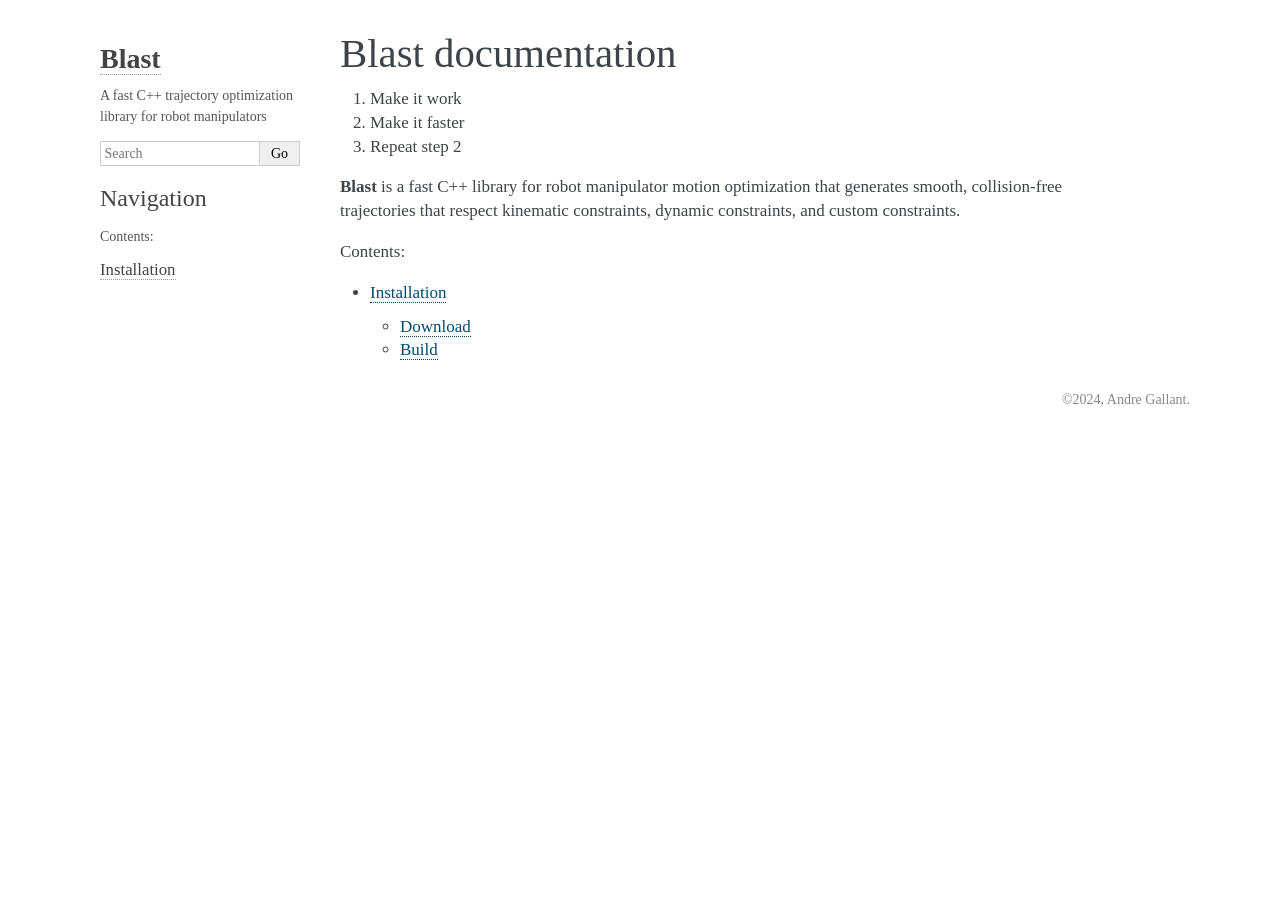
==== docs/_build/html/index.html @ 1caf30b6 "Add documentation using Sphinx" ====
<!DOCTYPE html>

<html lang="en" data-content_root="./">
  <head>
    <meta charset="utf-8" />
    <meta name="viewport" content="width=device-width, initial-scale=1.0" /><meta name="viewport" content="width=device-width, initial-scale=1" />

    <title>Blast documentation &#8212; Blast 1.0 documentation</title>
    <link rel="stylesheet" type="text/css" href="_static/pygments.css?v=d1102ebc" />
    <link rel="stylesheet" type="text/css" href="_static/basic.css?v=c058f7c8" />
    <link rel="stylesheet" type="text/css" href="_static/alabaster.css?v=ff28a369" />
    <script src="_static/documentation_options.js?v=f2a433a1"></script>
    <script src="_static/doctools.js?v=9a2dae69"></script>
    <script src="_static/sphinx_highlight.js?v=dc90522c"></script>
    <link rel="index" title="Index" href="genindex.html" />
    <link rel="search" title="Search" href="search.html" />
    <link rel="next" title="Installation" href="usage/installation.html" />
   
  <link rel="stylesheet" href="_static/custom.css" type="text/css" />
  

  
  

  </head><body>
  <div class="document">
    
      <div class="sphinxsidebar" role="navigation" aria-label="Main">
        <div class="sphinxsidebarwrapper">
<h1 class="logo"><a href="#">Blast</a></h1>



<p class="blurb">A fast C++ trajectory optimization library for robot manipulators</p>







<search id="searchbox" style="display: none" role="search">
    <div class="searchformwrapper">
    <form class="search" action="search.html" method="get">
      <input type="text" name="q" aria-labelledby="searchlabel" autocomplete="off" autocorrect="off" autocapitalize="off" spellcheck="false" placeholder="Search"/>
      <input type="submit" value="Go" />
    </form>
    </div>
</search>
<script>document.getElementById('searchbox').style.display = "block"</script><h3>Navigation</h3>
<p class="caption" role="heading"><span class="caption-text">Contents:</span></p>
<ul>
<li class="toctree-l1"><a class="reference internal" href="usage/installation.html">Installation</a></li>
</ul>

<div class="relations">
<h3>Related Topics</h3>
<ul>
  <li><a href="#">Documentation overview</a><ul>
      <li>Next: <a href="usage/installation.html" title="next chapter">Installation</a></li>
  </ul></li>
</ul>
</div>








        </div>
      </div>
      <div class="documentwrapper">
        <div class="bodywrapper">
          

          <div class="body" role="main">
            
  <section id="blast-documentation">
<h1>Blast documentation<a class="headerlink" href="#blast-documentation" title="Link to this heading">¶</a></h1>
<ol class="arabic simple">
<li><p>Make it work</p></li>
<li><p>Make it faster</p></li>
<li><p>Repeat step 2</p></li>
</ol>
<p><strong>Blast</strong> is a fast C++ library for robot manipulator motion optimization that generates smooth, collision-free trajectories that respect kinematic constraints, dynamic constraints, and custom constraints.</p>
<div class="toctree-wrapper compound">
<p class="caption" role="heading"><span class="caption-text">Contents:</span></p>
<ul>
<li class="toctree-l1"><a class="reference internal" href="usage/installation.html">Installation</a><ul>
<li class="toctree-l2"><a class="reference internal" href="usage/installation.html#download">Download</a></li>
<li class="toctree-l2"><a class="reference internal" href="usage/installation.html#build">Build</a></li>
</ul>
</li>
</ul>
</div>
</section>


          </div>
          
        </div>
      </div>
    <div class="clearer"></div>
  </div>
    <div class="footer">
      &#169;2024, Andre Gallant.
      
    </div>

    

    
  </body>
</html>
---- docs/_build/html/_static/pygments.css ----
pre { line-height: 125%; }
td.linenos .normal { color: inherit; background-color: transparent; padding-left: 5px; padding-right: 5px; }
span.linenos { color: inherit; background-color: transparent; padding-left: 5px; padding-right: 5px; }
td.linenos .special { color: #000000; background-color: #ffffc0; padding-left: 5px; padding-right: 5px; }
span.linenos.special { color: #000000; background-color: #ffffc0; padding-left: 5px; padding-right: 5px; }
.highlight .hll { background-color: #ffffcc }
.highlight { background: #f8f8f8; }
.highlight .c { color: #8f5902; font-style: italic } /* Comment */
.highlight .err { color: #a40000; border: 1px solid #ef2929 } /* Error */
.highlight .g { color: #000000 } /* Generic */
.highlight .k { color: #004461; font-weight: bold } /* Keyword */
.highlight .l { color: #000000 } /* Literal */
.highlight .n { color: #000000 } /* Name */
.highlight .o { color: #582800 } /* Operator */
.highlight .x { color: #000000 } /* Other */
.highlight .p { color: #000000; font-weight: bold } /* Punctuation */
.highlight .ch { color: #8f5902; font-style: italic } /* Comment.Hashbang */
.highlight .cm { color: #8f5902; font-style: italic } /* Comment.Multiline */
.highlight .cp { color: #8f5902 } /* Comment.Preproc */
.highlight .cpf { color: #8f5902; font-style: italic } /* Comment.PreprocFile */
.highlight .c1 { color: #8f5902; font-style: italic } /* Comment.Single */
.highlight .cs { color: #8f5902; font-style: italic } /* Comment.Special */
.highlight .gd { color: #a40000 } /* Generic.Deleted */
.highlight .ge { color: #000000; font-style: italic } /* Generic.Emph */
.highlight .ges { color: #000000 } /* Generic.EmphStrong */
.highlight .gr { color: #ef2929 } /* Generic.Error */
.highlight .gh { color: #000080; font-weight: bold } /* Generic.Heading */
.highlight .gi { color: #00A000 } /* Generic.Inserted */
.highlight .go { color: #888888 } /* Generic.Output */
.highlight .gp { color: #745334 } /* Generic.Prompt */
.highlight .gs { color: #000000; font-weight: bold } /* Generic.Strong */
.highlight .gu { color: #800080; font-weight: bold } /* Generic.Subheading */
.highlight .gt { color: #a40000; font-weight: bold } /* Generic.Traceback */
.highlight .kc { color: #004461; font-weight: bold } /* Keyword.Constant */
.highlight .kd { color: #004461; font-weight: bold } /* Keyword.Declaration */
.highlight .kn { color: #004461; font-weight: bold } /* Keyword.Namespace */
.highlight .kp { color: #004461; font-weight: bold } /* Keyword.Pseudo */
.highlight .kr { color: #004461; font-weight: bold } /* Keyword.Reserved */
.highlight .kt { color: #004461; font-weight: bold } /* Keyword.Type */
.highlight .ld { color: #000000 } /* Literal.Date */
.highlight .m { color: #990000 } /* Literal.Number */
.highlight .s { color: #4e9a06 } /* Literal.String */
.highlight .na { color: #c4a000 } /* Name.Attribute */
.highlight .nb { color: #004461 } /* Name.Builtin */
.highlight .nc { color: #000000 } /* Name.Class */
.highlight .no { color: #000000 } /* Name.Constant */
.highlight .nd { color: #888888 } /* Name.Decorator */
.highlight .ni { color: #ce5c00 } /* Name.Entity */
.highlight .ne { color: #cc0000; font-weight: bold } /* Name.Exception */
.highlight .nf { color: #000000 } /* Name.Function */
.highlight .nl { color: #f57900 } /* Name.Label */
.highlight .nn { color: #000000 } /* Name.Namespace */
.highlight .nx { color: #000000 } /* Name.Other */
.highlight .py { color: #000000 } /* Name.Property */
.highlight .nt { color: #004461; font-weight: bold } /* Name.Tag */
.highlight .nv { color: #000000 } /* Name.Variable */
.highlight .ow { color: #004461; font-weight: bold } /* Operator.Word */
.highlight .pm { color: #000000; font-weight: bold } /* Punctuation.Marker */
.highlight .w { color: #f8f8f8 } /* Text.Whitespace */
.highlight .mb { color: #990000 } /* Literal.Number.Bin */
.highlight .mf { color: #990000 } /* Literal.Number.Float */
.highlight .mh { color: #990000 } /* Literal.Number.Hex */
.highlight .mi { color: #990000 } /* Literal.Number.Integer */
.highlight .mo { color: #990000 } /* Literal.Number.Oct */
.highlight .sa { color: #4e9a06 } /* Literal.String.Affix */
.highlight .sb { color: #4e9a06 } /* Literal.String.Backtick */
.highlight .sc { color: #4e9a06 } /* Literal.String.Char */
.highlight .dl { color: #4e9a06 } /* Literal.String.Delimiter */
.highlight .sd { color: #8f5902; font-style: italic } /* Literal.String.Doc */
.highlight .s2 { color: #4e9a06 } /* Literal.String.Double */
.highlight .se { color: #4e9a06 } /* Literal.String.Escape */
.highlight .sh { color: #4e9a06 } /* Literal.String.Heredoc */
.highlight .si { color: #4e9a06 } /* Literal.String.Interpol */
.highlight .sx { color: #4e9a06 } /* Literal.String.Other */
.highlight .sr { color: #4e9a06 } /* Literal.String.Regex */
.highlight .s1 { color: #4e9a06 } /* Literal.String.Single */
.highlight .ss { color: #4e9a06 } /* Literal.String.Symbol */
.highlight .bp { color: #3465a4 } /* Name.Builtin.Pseudo */
.highlight .fm { color: #000000 } /* Name.Function.Magic */
.highlight .vc { color: #000000 } /* Name.Variable.Class */
.highlight .vg { color: #000000 } /* Name.Variable.Global */
.highlight .vi { color: #000000 } /* Name.Variable.Instance */
.highlight .vm { color: #000000 } /* Name.Variable.Magic */
.highlight .il { color: #990000 } /* Literal.Number.Integer.Long */
---- docs/_build/html/_static/basic.css ----
/*
 * basic.css
 * ~~~~~~~~~
 *
 * Sphinx stylesheet -- basic theme.
 *
 * :copyright: Copyright 2007-2024 by the Sphinx team, see AUTHORS.
 * :license: BSD, see LICENSE for details.
 *
 */

/* -- main layout ----------------------------------------------------------- */

div.clearer {
    clear: both;
}

div.section::after {
    display: block;
    content: '';
    clear: left;
}

/* -- relbar ---------------------------------------------------------------- */

div.related {
    width: 100%;
    font-size: 90%;
}

div.related h3 {
    display: none;
}

div.related ul {
    margin: 0;
    padding: 0 0 0 10px;
    list-style: none;
}

div.related li {
    display: inline;
}

div.related li.right {
    float: right;
    margin-right: 5px;
}

/* -- sidebar --------------------------------------------------------------- */

div.sphinxsidebarwrapper {
    padding: 10px 5px 0 10px;
}

div.sphinxsidebar {
    float: left;
    width: 230px;
    margin-left: -100%;
    font-size: 90%;
    word-wrap: break-word;
    overflow-wrap : break-word;
}

div.sphinxsidebar ul {
    list-style: none;
}

div.sphinxsidebar ul ul,
div.sphinxsidebar ul.want-points {
    margin-left: 20px;
    list-style: square;
}

div.sphinxsidebar ul ul {
    margin-top: 0;
    margin-bottom: 0;
}

div.sphinxsidebar form {
    margin-top: 10px;
}

div.sphinxsidebar input {
    border: 1px solid #98dbcc;
    font-family: sans-serif;
    font-size: 1em;
}

div.sphinxsidebar #searchbox form.search {
    overflow: hidden;
}

div.sphinxsidebar #searchbox input[type="text"] {
    float: left;
    width: 80%;
    padding: 0.25em;
    box-sizing: border-box;
}

div.sphinxsidebar #searchbox input[type="submit"] {
    float: left;
    width: 20%;
    border-left: none;
    padding: 0.25em;
    box-sizing: border-box;
}


img {
    border: 0;
    max-width: 100%;
}

/* -- search page ----------------------------------------------------------- */

ul.search {
    margin: 10px 0 0 20px;
    padding: 0;
}

ul.search li {
    padding: 5px 0 5px 20px;
    background-image: url(file.png);
    background-repeat: no-repeat;
    background-position: 0 7px;
}

ul.search li a {
    font-weight: bold;
}

ul.search li p.context {
    color: #888;
    margin: 2px 0 0 30px;
    text-align: left;
}

ul.keywordmatches li.goodmatch a {
    font-weight: bold;
}

/* -- index page ------------------------------------------------------------ */

table.contentstable {
    width: 90%;
    margin-left: auto;
    margin-right: auto;
}

table.contentstable p.biglink {
    line-height: 150%;
}

a.biglink {
    font-size: 1.3em;
}

span.linkdescr {
    font-style: italic;
    padding-top: 5px;
    font-size: 90%;
}

/* -- general index --------------------------------------------------------- */

table.indextable {
    width: 100%;
}

table.indextable td {
    text-align: left;
    vertical-align: top;
}

table.indextable ul {
    margin-top: 0;
    margin-bottom: 0;
    list-style-type: none;
}

table.indextable > tbody > tr > td > ul {
    padding-left: 0em;
}

table.indextable tr.pcap {
    height: 10px;
}

table.indextable tr.cap {
    margin-top: 10px;
    background-color: #f2f2f2;
}

img.toggler {
    margin-right: 3px;
    margin-top: 3px;
    cursor: pointer;
}

div.modindex-jumpbox {
    border-top: 1px solid #ddd;
    border-bottom: 1px solid #ddd;
    margin: 1em 0 1em 0;
    padding: 0.4em;
}

div.genindex-jumpbox {
    border-top: 1px solid #ddd;
    border-bottom: 1px solid #ddd;
    margin: 1em 0 1em 0;
    padding: 0.4em;
}

/* -- domain module index --------------------------------------------------- */

table.modindextable td {
    padding: 2px;
    border-collapse: collapse;
}

/* -- general body styles --------------------------------------------------- */

div.body {
    min-width: inherit;
    max-width: 800px;
}

div.body p, div.body dd, div.body li, div.body blockquote {
    -moz-hyphens: auto;
    -ms-hyphens: auto;
    -webkit-hyphens: auto;
    hyphens: auto;
}

a.headerlink {
    visibility: hidden;
}

a:visited {
    color: #551A8B;
}

h1:hover > a.headerlink,
h2:hover > a.headerlink,
h3:hover > a.headerlink,
h4:hover > a.headerlink,
h5:hover > a.headerlink,
h6:hover > a.headerlink,
dt:hover > a.headerlink,
caption:hover > a.headerlink,
p.caption:hover > a.headerlink,
div.code-block-caption:hover > a.headerlink {
    visibility: visible;
}

div.body p.caption {
    text-align: inherit;
}

div.body td {
    text-align: left;
}

.first {
    margin-top: 0 !important;
}

p.rubric {
    margin-top: 30px;
    font-weight: bold;
}

img.align-left, figure.align-left, .figure.align-left, object.align-left {
    clear: left;
    float: left;
    margin-right: 1em;
}

img.align-right, figure.align-right, .figure.align-right, object.align-right {
    clear: right;
    float: right;
    margin-left: 1em;
}

img.align-center, figure.align-center, .figure.align-center, object.align-center {
  display: block;
  margin-left: auto;
  margin-right: auto;
}

img.align-default, figure.align-default, .figure.align-default {
  display: block;
  margin-left: auto;
  margin-right: auto;
}

.align-left {
    text-align: left;
}

.align-center {
    text-align: center;
}

.align-default {
    text-align: center;
}

.align-right {
    text-align: right;
}

/* -- sidebars -------------------------------------------------------------- */

div.sidebar,
aside.sidebar {
    margin: 0 0 0.5em 1em;
    border: 1px solid #ddb;
    padding: 7px;
    background-color: #ffe;
    width: 40%;
    float: right;
    clear: right;
    overflow-x: auto;
}

p.sidebar-title {
    font-weight: bold;
}

nav.contents,
aside.topic,
div.admonition, div.topic, blockquote {
    clear: left;
}

/* -- topics ---------------------------------------------------------------- */

nav.contents,
aside.topic,
div.topic {
    border: 1px solid #ccc;
    padding: 7px;
    margin: 10px 0 10px 0;
}

p.topic-title {
    font-size: 1.1em;
    font-weight: bold;
    margin-top: 10px;
}

/* -- admonitions ----------------------------------------------------------- */

div.admonition {
    margin-top: 10px;
    margin-bottom: 10px;
    padding: 7px;
}

div.admonition dt {
    font-weight: bold;
}

p.admonition-title {
    margin: 0px 10px 5px 0px;
    font-weight: bold;
}

div.body p.centered {
    text-align: center;
    margin-top: 25px;
}

/* -- content of sidebars/topics/admonitions -------------------------------- */

div.sidebar > :last-child,
aside.sidebar > :last-child,
nav.contents > :last-child,
aside.topic > :last-child,
div.topic > :last-child,
div.admonition > :last-child {
    margin-bottom: 0;
}

div.sidebar::after,
aside.sidebar::after,
nav.contents::after,
aside.topic::after,
div.topic::after,
div.admonition::after,
blockquote::after {
    display: block;
    content: '';
    clear: both;
}

/* -- tables ---------------------------------------------------------------- */

table.docutils {
    margin-top: 10px;
    margin-bottom: 10px;
    border: 0;
    border-collapse: collapse;
}

table.align-center {
    margin-left: auto;
    margin-right: auto;
}

table.align-default {
    margin-left: auto;
    margin-right: auto;
}

table caption span.caption-number {
    font-style: italic;
}

table caption span.caption-text {
}

table.docutils td, table.docutils th {
    padding: 1px 8px 1px 5px;
    border-top: 0;
    border-left: 0;
    border-right: 0;
    border-bottom: 1px solid #aaa;
}

th {
    text-align: left;
    padding-right: 5px;
}

table.citation {
    border-left: solid 1px gray;
    margin-left: 1px;
}

table.citation td {
    border-bottom: none;
}

th > :first-child,
td > :first-child {
    margin-top: 0px;
}

th > :last-child,
td > :last-child {
    margin-bottom: 0px;
}

/* -- figures --------------------------------------------------------------- */

div.figure, figure {
    margin: 0.5em;
    padding: 0.5em;
}

div.figure p.caption, figcaption {
    padding: 0.3em;
}

div.figure p.caption span.caption-number,
figcaption span.caption-number {
    font-style: italic;
}

div.figure p.caption span.caption-text,
figcaption span.caption-text {
}

/* -- field list styles ----------------------------------------------------- */

table.field-list td, table.field-list th {
    border: 0 !important;
}

.field-list ul {
    margin: 0;
    padding-left: 1em;
}

.field-list p {
    margin: 0;
}

.field-name {
    -moz-hyphens: manual;
    -ms-hyphens: manual;
    -webkit-hyphens: manual;
    hyphens: manual;
}

/* -- hlist styles ---------------------------------------------------------- */

table.hlist {
    margin: 1em 0;
}

table.hlist td {
    vertical-align: top;
}

/* -- object description styles --------------------------------------------- */

.sig {
	font-family: 'Consolas', 'Menlo', 'DejaVu Sans Mono', 'Bitstream Vera Sans Mono', monospace;
}

.sig-name, code.descname {
    background-color: transparent;
    font-weight: bold;
}

.sig-name {
	font-size: 1.1em;
}

code.descname {
    font-size: 1.2em;
}

.sig-prename, code.descclassname {
    background-color: transparent;
}

.optional {
    font-size: 1.3em;
}

.sig-paren {
    font-size: larger;
}

.sig-param.n {
	font-style: italic;
}

/* C++ specific styling */

.sig-inline.c-texpr,
.sig-inline.cpp-texpr {
	font-family: unset;
}

.sig.c   .k, .sig.c   .kt,
.sig.cpp .k, .sig.cpp .kt {
	color: #0033B3;
}

.sig.c   .m,
.sig.cpp .m {
	color: #1750EB;
}

.sig.c   .s, .sig.c   .sc,
.sig.cpp .s, .sig.cpp .sc {
	color: #067D17;
}


/* -- other body styles ----------------------------------------------------- */

ol.arabic {
    list-style: decimal;
}

ol.loweralpha {
    list-style: lower-alpha;
}

ol.upperalpha {
    list-style: upper-alpha;
}

ol.lowerroman {
    list-style: lower-roman;
}

ol.upperroman {
    list-style: upper-roman;
}

:not(li) > ol > li:first-child > :first-child,
:not(li) > ul > li:first-child > :first-child {
    margin-top: 0px;
}

:not(li) > ol > li:last-child > :last-child,
:not(li) > ul > li:last-child > :last-child {
    margin-bottom: 0px;
}

ol.simple ol p,
ol.simple ul p,
ul.simple ol p,
ul.simple ul p {
    margin-top: 0;
}

ol.simple > li:not(:first-child) > p,
ul.simple > li:not(:first-child) > p {
    margin-top: 0;
}

ol.simple p,
ul.simple p {
    margin-bottom: 0;
}

aside.footnote > span,
div.citation > span {
    float: left;
}
aside.footnote > span:last-of-type,
div.citation > span:last-of-type {
  padding-right: 0.5em;
}
aside.footnote > p {
  margin-left: 2em;
}
div.citation > p {
  margin-left: 4em;
}
aside.footnote > p:last-of-type,
div.citation > p:last-of-type {
    margin-bottom: 0em;
}
aside.footnote > p:last-of-type:after,
div.citation > p:last-of-type:after {
    content: "";
    clear: both;
}

dl.field-list {
    display: grid;
    grid-template-columns: fit-content(30%) auto;
}

dl.field-list > dt {
    font-weight: bold;
    word-break: break-word;
    padding-left: 0.5em;
    padding-right: 5px;
}

dl.field-list > dd {
    padding-left: 0.5em;
    margin-top: 0em;
    margin-left: 0em;
    margin-bottom: 0em;
}

dl {
    margin-bottom: 15px;
}

dd > :first-child {
    margin-top: 0px;
}

dd ul, dd table {
    margin-bottom: 10px;
}

dd {
    margin-top: 3px;
    margin-bottom: 10px;
    margin-left: 30px;
}

.sig dd {
    margin-top: 0px;
    margin-bottom: 0px;
}

.sig dl {
    margin-top: 0px;
    margin-bottom: 0px;
}

dl > dd:last-child,
dl > dd:last-child > :last-child {
    margin-bottom: 0;
}

dt:target, span.highlighted {
    background-color: #fbe54e;
}

rect.highlighted {
    fill: #fbe54e;
}

dl.glossary dt {
    font-weight: bold;
    font-size: 1.1em;
}

.versionmodified {
    font-style: italic;
}

.system-message {
    background-color: #fda;
    padding: 5px;
    border: 3px solid red;
}

.footnote:target  {
    background-color: #ffa;
}

.line-block {
    display: block;
    margin-top: 1em;
    margin-bottom: 1em;
}

.line-block .line-block {
    margin-top: 0;
    margin-bottom: 0;
    margin-left: 1.5em;
}

.guilabel, .menuselection {
    font-family: sans-serif;
}

.accelerator {
    text-decoration: underline;
}

.classifier {
    font-style: oblique;
}

.classifier:before {
    font-style: normal;
    margin: 0 0.5em;
    content: ":";
    display: inline-block;
}

abbr, acronym {
    border-bottom: dotted 1px;
    cursor: help;
}

.translated {
    background-color: rgba(207, 255, 207, 0.2)
}

.untranslated {
    background-color: rgba(255, 207, 207, 0.2)
}

/* -- code displays --------------------------------------------------------- */

pre {
    overflow: auto;
    overflow-y: hidden;  /* fixes display issues on Chrome browsers */
}

pre, div[class*="highlight-"] {
    clear: both;
}

span.pre {
    -moz-hyphens: none;
    -ms-hyphens: none;
    -webkit-hyphens: none;
    hyphens: none;
    white-space: nowrap;
}

div[class*="highlight-"] {
    margin: 1em 0;
}

td.linenos pre {
    border: 0;
    background-color: transparent;
    color: #aaa;
}

table.highlighttable {
    display: block;
}

table.highlighttable tbody {
    display: block;
}

table.highlighttable tr {
    display: flex;
}

table.highlighttable td {
    margin: 0;
    padding: 0;
}

table.highlighttable td.linenos {
    padding-right: 0.5em;
}

table.highlighttable td.code {
    flex: 1;
    overflow: hidden;
}

.highlight .hll {
    display: block;
}

div.highlight pre,
table.highlighttable pre {
    margin: 0;
}

div.code-block-caption + div {
    margin-top: 0;
}

div.code-block-caption {
    margin-top: 1em;
    padding: 2px 5px;
    font-size: small;
}

div.code-block-caption code {
    background-color: transparent;
}

table.highlighttable td.linenos,
span.linenos,
div.highlight span.gp {  /* gp: Generic.Prompt */
  user-select: none;
  -webkit-user-select: text; /* Safari fallback only */
  -webkit-user-select: none; /* Chrome/Safari */
  -moz-user-select: none; /* Firefox */
  -ms-user-select: none; /* IE10+ */
}

div.code-block-caption span.caption-number {
    padding: 0.1em 0.3em;
    font-style: italic;
}

div.code-block-caption span.caption-text {
}

div.literal-block-wrapper {
    margin: 1em 0;
}

code.xref, a code {
    background-color: transparent;
    font-weight: bold;
}

h1 code, h2 code, h3 code, h4 code, h5 code, h6 code {
    background-color: transparent;
}

.viewcode-link {
    float: right;
}

.viewcode-back {
    float: right;
    font-family: sans-serif;
}

div.viewcode-block:target {
    margin: -1px -10px;
    padding: 0 10px;
}

/* -- math display ---------------------------------------------------------- */

img.math {
    vertical-align: middle;
}

div.body div.math p {
    text-align: center;
}

span.eqno {
    float: right;
}

span.eqno a.headerlink {
    position: absolute;
    z-index: 1;
}

div.math:hover a.headerlink {
    visibility: visible;
}

/* -- printout stylesheet --------------------------------------------------- */

@media print {
    div.document,
    div.documentwrapper,
    div.bodywrapper {
        margin: 0 !important;
        width: 100%;
    }

    div.sphinxsidebar,
    div.related,
    div.footer,
    #top-link {
        display: none;
    }
}
---- docs/_build/html/_static/alabaster.css ----
/* -- page layout ----------------------------------------------------------- */

body {
    font-family: Georgia, serif;
    font-size: 17px;
    background-color: #fff;
    color: #000;
    margin: 0;
    padding: 0;
}


div.document {
    width: 1100px;
    margin: 30px auto 0 auto;
}

div.documentwrapper {
    float: left;
    width: 100%;
}

div.bodywrapper {
    margin: 0 0 0 220px;
}

div.sphinxsidebar {
    width: 220px;
    font-size: 14px;
    line-height: 1.5;
}

hr {
    border: 1px solid #B1B4B6;
}

div.body {
    background-color: #fff;
    color: #3E4349;
    padding: 0 30px 0 30px;
}

div.body > .section {
    text-align: left;
}

div.footer {
    width: 1100px;
    margin: 20px auto 30px auto;
    font-size: 14px;
    color: #888;
    text-align: right;
}

div.footer a {
    color: #888;
}

p.caption {
    font-family: inherit;
    font-size: inherit;
}


div.relations {
    display: none;
}


div.sphinxsidebar {
    max-height: 100%;
    overflow-y: auto;
}

div.sphinxsidebar a {
    color: #444;
    text-decoration: none;
    border-bottom: 1px dotted #999;
}

div.sphinxsidebar a:hover {
    border-bottom: 1px solid #999;
}

div.sphinxsidebarwrapper {
    padding: 18px 10px;
}

div.sphinxsidebarwrapper p.logo {
    padding: 0;
    margin: -10px 0 0 0px;
    text-align: center;
}

div.sphinxsidebarwrapper h1.logo {
    margin-top: -10px;
    text-align: center;
    margin-bottom: 5px;
    text-align: left;
}

div.sphinxsidebarwrapper h1.logo-name {
    margin-top: 0px;
}

div.sphinxsidebarwrapper p.blurb {
    margin-top: 0;
    font-style: normal;
}

div.sphinxsidebar h3,
div.sphinxsidebar h4 {
    font-family: Georgia, serif;
    color: #444;
    font-size: 24px;
    font-weight: normal;
    margin: 0 0 5px 0;
    padding: 0;
}

div.sphinxsidebar h4 {
    font-size: 20px;
}

div.sphinxsidebar h3 a {
    color: #444;
}

div.sphinxsidebar p.logo a,
div.sphinxsidebar h3 a,
div.sphinxsidebar p.logo a:hover,
div.sphinxsidebar h3 a:hover {
    border: none;
}

div.sphinxsidebar p {
    color: #555;
    margin: 10px 0;
}

div.sphinxsidebar ul {
    margin: 10px 0;
    padding: 0;
    color: #000;
}

div.sphinxsidebar ul li.toctree-l1 > a {
    font-size: 120%;
}

div.sphinxsidebar ul li.toctree-l2 > a {
    font-size: 110%;
}

div.sphinxsidebar input {
    border: 1px solid #CCC;
    font-family: Georgia, serif;
    font-size: 1em;
}

div.sphinxsidebar #searchbox {
    margin: 1em 0;
}

div.sphinxsidebar .search > div {
    display: table-cell;
}

div.sphinxsidebar hr {
    border: none;
    height: 1px;
    color: #AAA;
    background: #AAA;

    text-align: left;
    margin-left: 0;
    width: 50%;
}

div.sphinxsidebar .badge {
    border-bottom: none;
}

div.sphinxsidebar .badge:hover {
    border-bottom: none;
}

/* To address an issue with donation coming after search */
div.sphinxsidebar h3.donation {
    margin-top: 10px;
}

/* -- body styles ----------------------------------------------------------- */

a {
    color: #004B6B;
    text-decoration: underline;
}

a:hover {
    color: #6D4100;
    text-decoration: underline;
}

div.body h1,
div.body h2,
div.body h3,
div.body h4,
div.body h5,
div.body h6 {
    font-family: Georgia, serif;
    font-weight: normal;
    margin: 30px 0px 10px 0px;
    padding: 0;
}

div.body h1 { margin-top: 0; padding-top: 0; font-size: 240%; }
div.body h2 { font-size: 180%; }
div.body h3 { font-size: 150%; }
div.body h4 { font-size: 130%; }
div.body h5 { font-size: 100%; }
div.body h6 { font-size: 100%; }

a.headerlink {
    color: #DDD;
    padding: 0 4px;
    text-decoration: none;
}

a.headerlink:hover {
    color: #444;
    background: #EAEAEA;
}

div.body p, div.body dd, div.body li {
    line-height: 1.4em;
}

div.admonition {
    margin: 20px 0px;
    padding: 10px 30px;
    background-color: #EEE;
    border: 1px solid #CCC;
}

div.admonition tt.xref, div.admonition code.xref, div.admonition a tt {
    background-color: #FBFBFB;
    border-bottom: 1px solid #fafafa;
}

div.admonition p.admonition-title {
    font-family: Georgia, serif;
    font-weight: normal;
    font-size: 24px;
    margin: 0 0 10px 0;
    padding: 0;
    line-height: 1;
}

div.admonition p.last {
    margin-bottom: 0;
}

dt:target, .highlight {
    background: #FAF3E8;
}

div.warning {
    background-color: #FCC;
    border: 1px solid #FAA;
}

div.danger {
    background-color: #FCC;
    border: 1px solid #FAA;
    -moz-box-shadow: 2px 2px 4px #D52C2C;
    -webkit-box-shadow: 2px 2px 4px #D52C2C;
    box-shadow: 2px 2px 4px #D52C2C;
}

div.error {
    background-color: #FCC;
    border: 1px solid #FAA;
    -moz-box-shadow: 2px 2px 4px #D52C2C;
    -webkit-box-shadow: 2px 2px 4px #D52C2C;
    box-shadow: 2px 2px 4px #D52C2C;
}

div.caution {
    background-color: #FCC;
    border: 1px solid #FAA;
}

div.attention {
    background-color: #FCC;
    border: 1px solid #FAA;
}

div.important {
    background-color: #EEE;
    border: 1px solid #CCC;
}

div.note {
    background-color: #EEE;
    border: 1px solid #CCC;
}

div.tip {
    background-color: #EEE;
    border: 1px solid #CCC;
}

div.hint {
    background-color: #EEE;
    border: 1px solid #CCC;
}

div.seealso {
    background-color: #EEE;
    border: 1px solid #CCC;
}

div.topic {
    background-color: #EEE;
}

p.admonition-title {
    display: inline;
}

p.admonition-title:after {
    content: ":";
}

pre, tt, code {
    font-family: 'Consolas', 'Menlo', 'DejaVu Sans Mono', 'Bitstream Vera Sans Mono', monospace;
    font-size: 0.9em;
}

.hll {
    background-color: #FFC;
    margin: 0 -12px;
    padding: 0 12px;
    display: block;
}

img.screenshot {
}

tt.descname, tt.descclassname, code.descname, code.descclassname {
    font-size: 0.95em;
}

tt.descname, code.descname {
    padding-right: 0.08em;
}

img.screenshot {
    -moz-box-shadow: 2px 2px 4px #EEE;
    -webkit-box-shadow: 2px 2px 4px #EEE;
    box-shadow: 2px 2px 4px #EEE;
}

table.docutils {
    border: 1px solid #888;
    -moz-box-shadow: 2px 2px 4px #EEE;
    -webkit-box-shadow: 2px 2px 4px #EEE;
    box-shadow: 2px 2px 4px #EEE;
}

table.docutils td, table.docutils th {
    border: 1px solid #888;
    padding: 0.25em 0.7em;
}

table.field-list, table.footnote {
    border: none;
    -moz-box-shadow: none;
    -webkit-box-shadow: none;
    box-shadow: none;
}

table.footnote {
    margin: 15px 0;
    width: 100%;
    border: 1px solid #EEE;
    background: #FDFDFD;
    font-size: 0.9em;
}

table.footnote + table.footnote {
    margin-top: -15px;
    border-top: none;
}

table.field-list th {
    padding: 0 0.8em 0 0;
}

table.field-list td {
    padding: 0;
}

table.field-list p {
    margin-bottom: 0.8em;
}

/* Cloned from
 * https://github.com/sphinx-doc/sphinx/commit/ef60dbfce09286b20b7385333d63a60321784e68
 */
.field-name {
    -moz-hyphens: manual;
    -ms-hyphens: manual;
    -webkit-hyphens: manual;
    hyphens: manual;
}

table.footnote td.label {
    width: .1px;
    padding: 0.3em 0 0.3em 0.5em;
}

table.footnote td {
    padding: 0.3em 0.5em;
}

dl {
    margin-left: 0;
    margin-right: 0;
    margin-top: 0;
    padding: 0;
}

dl dd {
    margin-left: 30px;
}

blockquote {
    margin: 0 0 0 30px;
    padding: 0;
}

ul, ol {
    /* Matches the 30px from the narrow-screen "li > ul" selector below */
    margin: 10px 0 10px 30px;
    padding: 0;
}

pre {
    background: unset;
    padding: 7px 30px;
    margin: 15px 0px;
    line-height: 1.3em;
}

div.viewcode-block:target {
    background: #ffd;
}

dl pre, blockquote pre, li pre {
    margin-left: 0;
    padding-left: 30px;
}

tt, code {
    background-color: #ecf0f3;
    color: #222;
    /* padding: 1px 2px; */
}

tt.xref, code.xref, a tt {
    background-color: #FBFBFB;
    border-bottom: 1px solid #fff;
}

a.reference {
    text-decoration: none;
    border-bottom: 1px dotted #004B6B;
}

a.reference:hover {
    border-bottom: 1px solid #6D4100;
}

/* Don't put an underline on images */
a.image-reference, a.image-reference:hover {
    border-bottom: none;
}

a.footnote-reference {
    text-decoration: none;
    font-size: 0.7em;
    vertical-align: top;
    border-bottom: 1px dotted #004B6B;
}

a.footnote-reference:hover {
    border-bottom: 1px solid #6D4100;
}

a:hover tt, a:hover code {
    background: #EEE;
}
div.sphinxsidebar {
    position: fixed;
    margin-left: 0;
}

@media screen and (max-width: 1100px) {

    body {
        margin: 0;
        padding: 20px 30px;
    }

    div.documentwrapper {
        float: none;
        background: #fff;
        margin-left: 0;
        margin-top: 0;
        margin-right: 0;
        margin-bottom: 0;
    }

    div.sphinxsidebar {
        display: block;
        float: none;
        width: unset;
        margin: -20px -30px 20px -30px;
        position: static;
        padding: 10px 20px;
        background: #333;
        color: #FFF;
    }

    div.sphinxsidebar h3, div.sphinxsidebar h4, div.sphinxsidebar p,
    div.sphinxsidebar h3 a {
        color: #fff;
    }

    div.sphinxsidebar a {
        color: #AAA;
    }

    div.sphinxsidebar p.logo {
        display: none;
    }

    div.document {
        width: 100%;
        margin: 0;
    }

    div.footer {
        display: none;
    }

    div.bodywrapper {
        margin: 0;
    }

    div.body {
        min-height: 0;
        min-width: auto; /* fixes width on small screens, breaks .hll */
        padding: 0;
    }
    
    .hll {
        /* "fixes" the breakage */
        width: max-content;
    }

    .rtd_doc_footer {
        display: none;
    }

    .document {
        width: auto;
    }

    .footer {
        width: auto;
    }

    .github {
        display: none;
    }

    ul {
        margin-left: 0;
    }

    li > ul {
       /* Matches the 30px from the "ul, ol" selector above */
        margin-left: 30px;
    }
}


/* misc. */

.revsys-inline {
    display: none!important;
}

/* Hide ugly table cell borders in ..bibliography:: directive output */
table.docutils.citation, table.docutils.citation td, table.docutils.citation th {
  border: none;
  /* Below needed in some edge cases; if not applied, bottom shadows appear */
  -moz-box-shadow: none;
  -webkit-box-shadow: none;
  box-shadow: none;
}


/* relbar */

.related {
    line-height: 30px;
    width: 100%;
    font-size: 0.9rem;
}

.related.top {
    border-bottom: 1px solid #EEE;
    margin-bottom: 20px;
}

.related.bottom {
    border-top: 1px solid #EEE;
}

.related ul {
    padding: 0;
    margin: 0;
    list-style: none;
}

.related li {
    display: inline;
}

nav#rellinks {
    float: right;
}

nav#rellinks li+li:before {
    content: "|";
}

nav#breadcrumbs li+li:before {
    content: "\00BB";
}

/* Hide certain items when printing */
@media print {
    div.related {
        display: none;
    }
}

img.github  {
    position: absolute;
    top: 0;
    border: 0;
    right: 0;
}
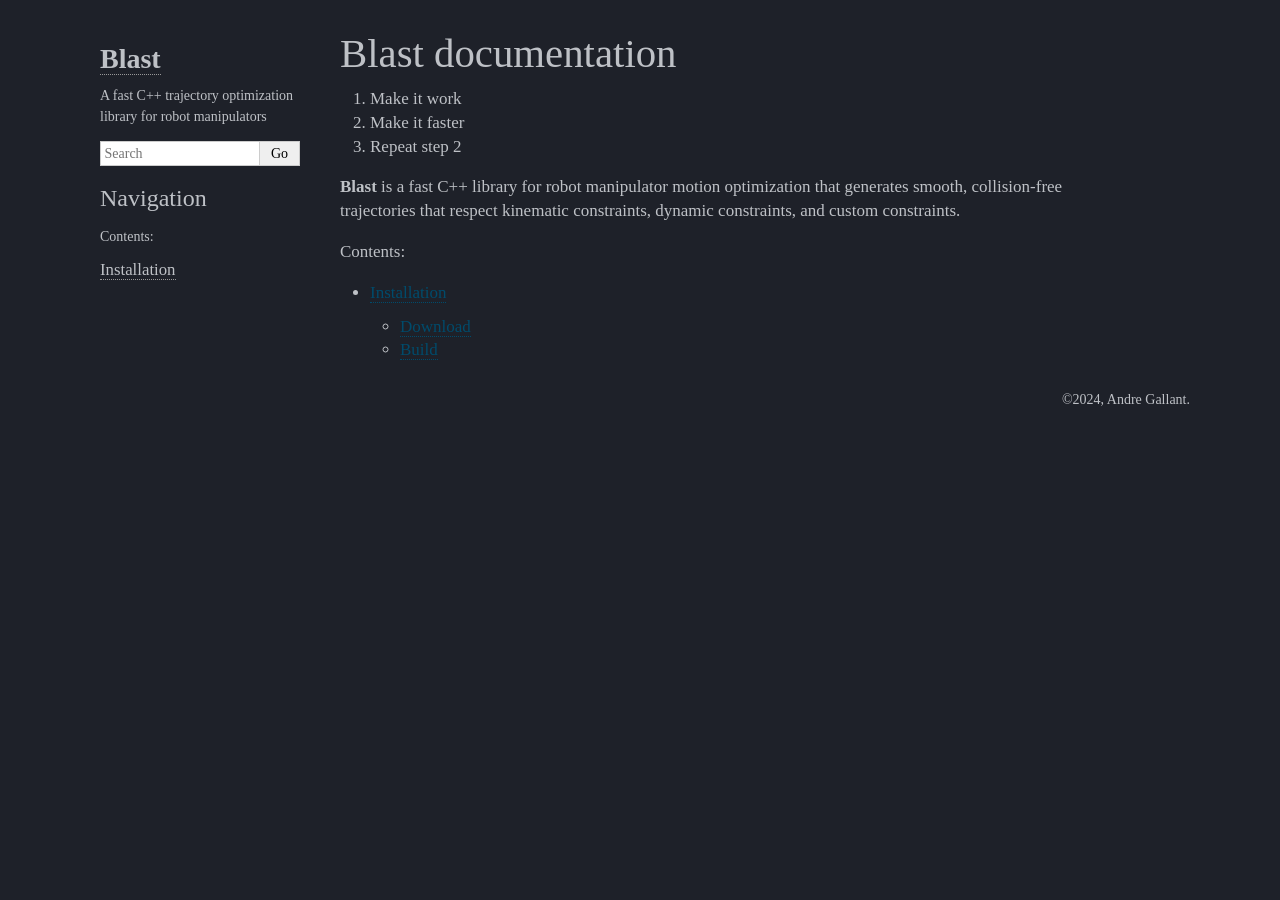
==== commit 366193cf: "Customize sphinx documentation style" ====
--- a/docs/_build/html/index.html
+++ b/docs/_build/html/index.html
@@ -6,10 +6,10 @@
     <meta name="viewport" content="width=device-width, initial-scale=1.0" /><meta name="viewport" content="width=device-width, initial-scale=1" />
 
     <title>Blast documentation &#8212; Blast 1.0 documentation</title>
-    <link rel="stylesheet" type="text/css" href="_static/pygments.css?v=d1102ebc" />
+    <link rel="stylesheet" type="text/css" href="_static/pygments.css?v=bcbf1f89" />
     <link rel="stylesheet" type="text/css" href="_static/basic.css?v=c058f7c8" />
-    <link rel="stylesheet" type="text/css" href="_static/alabaster.css?v=ff28a369" />
-    <script src="_static/documentation_options.js?v=f2a433a1"></script>
+    <link rel="stylesheet" type="text/css" href="_static/alabaster.css?v=479c5939" />
+    <script src="_static/documentation_options.js?v=2882ecd3"></script>
     <script src="_static/doctools.js?v=9a2dae69"></script>
     <script src="_static/sphinx_highlight.js?v=dc90522c"></script>
     <link rel="index" title="Index" href="genindex.html" />
--- a/docs/_build/html/_static/pygments.css
+++ b/docs/_build/html/_static/pygments.css
@@ -1,84 +1,85 @@
 pre { line-height: 125%; }
-td.linenos .normal { color: inherit; background-color: transparent; padding-left: 5px; padding-right: 5px; }
-span.linenos { color: inherit; background-color: transparent; padding-left: 5px; padding-right: 5px; }
-td.linenos .special { color: #000000; background-color: #ffffc0; padding-left: 5px; padding-right: 5px; }
-span.linenos.special { color: #000000; background-color: #ffffc0; padding-left: 5px; padding-right: 5px; }
-.highlight .hll { background-color: #ffffcc }
-.highlight { background: #f8f8f8; }
-.highlight .c { color: #8f5902; font-style: italic } /* Comment */
-.highlight .err { color: #a40000; border: 1px solid #ef2929 } /* Error */
-.highlight .g { color: #000000 } /* Generic */
-.highlight .k { color: #004461; font-weight: bold } /* Keyword */
-.highlight .l { color: #000000 } /* Literal */
-.highlight .n { color: #000000 } /* Name */
-.highlight .o { color: #582800 } /* Operator */
-.highlight .x { color: #000000 } /* Other */
-.highlight .p { color: #000000; font-weight: bold } /* Punctuation */
-.highlight .ch { color: #8f5902; font-style: italic } /* Comment.Hashbang */
-.highlight .cm { color: #8f5902; font-style: italic } /* Comment.Multiline */
-.highlight .cp { color: #8f5902 } /* Comment.Preproc */
-.highlight .cpf { color: #8f5902; font-style: italic } /* Comment.PreprocFile */
-.highlight .c1 { color: #8f5902; font-style: italic } /* Comment.Single */
-.highlight .cs { color: #8f5902; font-style: italic } /* Comment.Special */
-.highlight .gd { color: #a40000 } /* Generic.Deleted */
-.highlight .ge { color: #000000; font-style: italic } /* Generic.Emph */
-.highlight .ges { color: #000000 } /* Generic.EmphStrong */
-.highlight .gr { color: #ef2929 } /* Generic.Error */
-.highlight .gh { color: #000080; font-weight: bold } /* Generic.Heading */
-.highlight .gi { color: #00A000 } /* Generic.Inserted */
-.highlight .go { color: #888888 } /* Generic.Output */
-.highlight .gp { color: #745334 } /* Generic.Prompt */
-.highlight .gs { color: #000000; font-weight: bold } /* Generic.Strong */
-.highlight .gu { color: #800080; font-weight: bold } /* Generic.Subheading */
-.highlight .gt { color: #a40000; font-weight: bold } /* Generic.Traceback */
-.highlight .kc { color: #004461; font-weight: bold } /* Keyword.Constant */
-.highlight .kd { color: #004461; font-weight: bold } /* Keyword.Declaration */
-.highlight .kn { color: #004461; font-weight: bold } /* Keyword.Namespace */
-.highlight .kp { color: #004461; font-weight: bold } /* Keyword.Pseudo */
-.highlight .kr { color: #004461; font-weight: bold } /* Keyword.Reserved */
-.highlight .kt { color: #004461; font-weight: bold } /* Keyword.Type */
-.highlight .ld { color: #000000 } /* Literal.Date */
-.highlight .m { color: #990000 } /* Literal.Number */
-.highlight .s { color: #4e9a06 } /* Literal.String */
-.highlight .na { color: #c4a000 } /* Name.Attribute */
-.highlight .nb { color: #004461 } /* Name.Builtin */
-.highlight .nc { color: #000000 } /* Name.Class */
-.highlight .no { color: #000000 } /* Name.Constant */
-.highlight .nd { color: #888888 } /* Name.Decorator */
-.highlight .ni { color: #ce5c00 } /* Name.Entity */
-.highlight .ne { color: #cc0000; font-weight: bold } /* Name.Exception */
-.highlight .nf { color: #000000 } /* Name.Function */
-.highlight .nl { color: #f57900 } /* Name.Label */
-.highlight .nn { color: #000000 } /* Name.Namespace */
-.highlight .nx { color: #000000 } /* Name.Other */
-.highlight .py { color: #000000 } /* Name.Property */
-.highlight .nt { color: #004461; font-weight: bold } /* Name.Tag */
-.highlight .nv { color: #000000 } /* Name.Variable */
-.highlight .ow { color: #004461; font-weight: bold } /* Operator.Word */
-.highlight .pm { color: #000000; font-weight: bold } /* Punctuation.Marker */
-.highlight .w { color: #f8f8f8 } /* Text.Whitespace */
-.highlight .mb { color: #990000 } /* Literal.Number.Bin */
-.highlight .mf { color: #990000 } /* Literal.Number.Float */
-.highlight .mh { color: #990000 } /* Literal.Number.Hex */
-.highlight .mi { color: #990000 } /* Literal.Number.Integer */
-.highlight .mo { color: #990000 } /* Literal.Number.Oct */
-.highlight .sa { color: #4e9a06 } /* Literal.String.Affix */
-.highlight .sb { color: #4e9a06 } /* Literal.String.Backtick */
-.highlight .sc { color: #4e9a06 } /* Literal.String.Char */
-.highlight .dl { color: #4e9a06 } /* Literal.String.Delimiter */
-.highlight .sd { color: #8f5902; font-style: italic } /* Literal.String.Doc */
-.highlight .s2 { color: #4e9a06 } /* Literal.String.Double */
-.highlight .se { color: #4e9a06 } /* Literal.String.Escape */
-.highlight .sh { color: #4e9a06 } /* Literal.String.Heredoc */
-.highlight .si { color: #4e9a06 } /* Literal.String.Interpol */
-.highlight .sx { color: #4e9a06 } /* Literal.String.Other */
-.highlight .sr { color: #4e9a06 } /* Literal.String.Regex */
-.highlight .s1 { color: #4e9a06 } /* Literal.String.Single */
-.highlight .ss { color: #4e9a06 } /* Literal.String.Symbol */
-.highlight .bp { color: #3465a4 } /* Name.Builtin.Pseudo */
-.highlight .fm { color: #000000 } /* Name.Function.Magic */
-.highlight .vc { color: #000000 } /* Name.Variable.Class */
-.highlight .vg { color: #000000 } /* Name.Variable.Global */
-.highlight .vi { color: #000000 } /* Name.Variable.Instance */
-.highlight .vm { color: #000000 } /* Name.Variable.Magic */
-.highlight .il { color: #990000 } /* Literal.Number.Integer.Long */+td.linenos .normal { color: #D8DEE9; background-color: #242933; padding-left: 5px; padding-right: 5px; }
+span.linenos { color: #D8DEE9; background-color: #242933; padding-left: 5px; padding-right: 5px; }
+td.linenos .special { color: #242933; background-color: #D8DEE9; padding-left: 5px; padding-right: 5px; }
+span.linenos.special { color: #242933; background-color: #D8DEE9; padding-left: 5px; padding-right: 5px; }
+.highlight .hll { background-color: #3B4252 }
+.highlight { background: #2E3440; color: #d8dee9 }
+.highlight .c { color: #616e87; font-style: italic } /* Comment */
+.highlight .err { color: #bf616a } /* Error */
+.highlight .esc { color: #d8dee9 } /* Escape */
+.highlight .g { color: #d8dee9 } /* Generic */
+.highlight .k { color: #81a1c1; font-weight: bold } /* Keyword */
+.highlight .l { color: #d8dee9 } /* Literal */
+.highlight .n { color: #d8dee9 } /* Name */
+.highlight .o { color: #81a1c1; font-weight: bold } /* Operator */
+.highlight .x { color: #d8dee9 } /* Other */
+.highlight .p { color: #eceff4 } /* Punctuation */
+.highlight .ch { color: #616e87; font-style: italic } /* Comment.Hashbang */
+.highlight .cm { color: #616e87; font-style: italic } /* Comment.Multiline */
+.highlight .cp { color: #5e81ac; font-style: italic } /* Comment.Preproc */
+.highlight .cpf { color: #616e87; font-style: italic } /* Comment.PreprocFile */
+.highlight .c1 { color: #616e87; font-style: italic } /* Comment.Single */
+.highlight .cs { color: #616e87; font-style: italic } /* Comment.Special */
+.highlight .gd { color: #bf616a } /* Generic.Deleted */
+.highlight .ge { color: #d8dee9; font-style: italic } /* Generic.Emph */
+.highlight .ges { color: #d8dee9; font-weight: bold; font-style: italic } /* Generic.EmphStrong */
+.highlight .gr { color: #bf616a } /* Generic.Error */
+.highlight .gh { color: #88c0d0; font-weight: bold } /* Generic.Heading */
+.highlight .gi { color: #a3be8c } /* Generic.Inserted */
+.highlight .go { color: #d8dee9 } /* Generic.Output */
+.highlight .gp { color: #616e88; font-weight: bold } /* Generic.Prompt */
+.highlight .gs { color: #d8dee9; font-weight: bold } /* Generic.Strong */
+.highlight .gu { color: #88c0d0; font-weight: bold } /* Generic.Subheading */
+.highlight .gt { color: #bf616a } /* Generic.Traceback */
+.highlight .kc { color: #81a1c1; font-weight: bold } /* Keyword.Constant */
+.highlight .kd { color: #81a1c1; font-weight: bold } /* Keyword.Declaration */
+.highlight .kn { color: #81a1c1; font-weight: bold } /* Keyword.Namespace */
+.highlight .kp { color: #81a1c1 } /* Keyword.Pseudo */
+.highlight .kr { color: #81a1c1; font-weight: bold } /* Keyword.Reserved */
+.highlight .kt { color: #81a1c1 } /* Keyword.Type */
+.highlight .ld { color: #d8dee9 } /* Literal.Date */
+.highlight .m { color: #b48ead } /* Literal.Number */
+.highlight .s { color: #a3be8c } /* Literal.String */
+.highlight .na { color: #8fbcbb } /* Name.Attribute */
+.highlight .nb { color: #81a1c1 } /* Name.Builtin */
+.highlight .nc { color: #8fbcbb } /* Name.Class */
+.highlight .no { color: #8fbcbb } /* Name.Constant */
+.highlight .nd { color: #d08770 } /* Name.Decorator */
+.highlight .ni { color: #d08770 } /* Name.Entity */
+.highlight .ne { color: #bf616a } /* Name.Exception */
+.highlight .nf { color: #88c0d0 } /* Name.Function */
+.highlight .nl { color: #d8dee9 } /* Name.Label */
+.highlight .nn { color: #8fbcbb } /* Name.Namespace */
+.highlight .nx { color: #d8dee9 } /* Name.Other */
+.highlight .py { color: #d8dee9 } /* Name.Property */
+.highlight .nt { color: #81a1c1 } /* Name.Tag */
+.highlight .nv { color: #d8dee9 } /* Name.Variable */
+.highlight .ow { color: #81a1c1; font-weight: bold } /* Operator.Word */
+.highlight .pm { color: #eceff4 } /* Punctuation.Marker */
+.highlight .w { color: #d8dee9 } /* Text.Whitespace */
+.highlight .mb { color: #b48ead } /* Literal.Number.Bin */
+.highlight .mf { color: #b48ead } /* Literal.Number.Float */
+.highlight .mh { color: #b48ead } /* Literal.Number.Hex */
+.highlight .mi { color: #b48ead } /* Literal.Number.Integer */
+.highlight .mo { color: #b48ead } /* Literal.Number.Oct */
+.highlight .sa { color: #a3be8c } /* Literal.String.Affix */
+.highlight .sb { color: #a3be8c } /* Literal.String.Backtick */
+.highlight .sc { color: #a3be8c } /* Literal.String.Char */
+.highlight .dl { color: #a3be8c } /* Literal.String.Delimiter */
+.highlight .sd { color: #616e87 } /* Literal.String.Doc */
+.highlight .s2 { color: #a3be8c } /* Literal.String.Double */
+.highlight .se { color: #ebcb8b } /* Literal.String.Escape */
+.highlight .sh { color: #a3be8c } /* Literal.String.Heredoc */
+.highlight .si { color: #a3be8c } /* Literal.String.Interpol */
+.highlight .sx { color: #a3be8c } /* Literal.String.Other */
+.highlight .sr { color: #ebcb8b } /* Literal.String.Regex */
+.highlight .s1 { color: #a3be8c } /* Literal.String.Single */
+.highlight .ss { color: #a3be8c } /* Literal.String.Symbol */
+.highlight .bp { color: #81a1c1 } /* Name.Builtin.Pseudo */
+.highlight .fm { color: #88c0d0 } /* Name.Function.Magic */
+.highlight .vc { color: #d8dee9 } /* Name.Variable.Class */
+.highlight .vg { color: #d8dee9 } /* Name.Variable.Global */
+.highlight .vi { color: #d8dee9 } /* Name.Variable.Instance */
+.highlight .vm { color: #d8dee9 } /* Name.Variable.Magic */
+.highlight .il { color: #b48ead } /* Literal.Number.Integer.Long */
--- a/docs/_build/html/_static/alabaster.css
+++ b/docs/_build/html/_static/alabaster.css
@@ -3,8 +3,8 @@
 body {
     font-family: Georgia, serif;
     font-size: 17px;
-    background-color: #fff;
-    color: #000;
+    background-color: #1E2129;
+    color: #BEC1C6;
     margin: 0;
     padding: 0;
 }
@@ -35,8 +35,8 @@
 }
 
 div.body {
-    background-color: #fff;
-    color: #3E4349;
+    background-color: #1E2129;
+    color: #BEC1C6;
     padding: 0 30px 0 30px;
 }
 
@@ -48,12 +48,12 @@
     width: 1100px;
     margin: 20px auto 30px auto;
     font-size: 14px;
-    color: #888;
+    color: #BEC1C6;
     text-align: right;
 }
 
 div.footer a {
-    color: #888;
+    color: #BEC1C6;
 }
 
 p.caption {
@@ -73,7 +73,7 @@
 }
 
 div.sphinxsidebar a {
-    color: #444;
+    color: #BEC1C6;
     text-decoration: none;
     border-bottom: 1px dotted #999;
 }
@@ -111,7 +111,7 @@
 div.sphinxsidebar h3,
 div.sphinxsidebar h4 {
     font-family: Georgia, serif;
-    color: #444;
+    color: #BEC1C6;
     font-size: 24px;
     font-weight: normal;
     margin: 0 0 5px 0;
@@ -123,7 +123,7 @@
 }
 
 div.sphinxsidebar h3 a {
-    color: #444;
+    color: #BEC1C6;
 }
 
 div.sphinxsidebar p.logo a,
@@ -134,14 +134,14 @@
 }
 
 div.sphinxsidebar p {
-    color: #555;
+    color: #BEC1C6;
     margin: 10px 0;
 }
 
 div.sphinxsidebar ul {
     margin: 10px 0;
     padding: 0;
-    color: #000;
+    color: #BEC1C6;
 }
 
 div.sphinxsidebar ul li.toctree-l1 > a {
@@ -169,8 +169,8 @@
 div.sphinxsidebar hr {
     border: none;
     height: 1px;
-    color: #AAA;
-    background: #AAA;
+    color: #000;
+    background: #000;
 
     text-align: left;
     margin-left: 0;
@@ -228,7 +228,7 @@
 }
 
 a.headerlink:hover {
-    color: #444;
+    color: #BEC1C6;
     background: #EAEAEA;
 }
 
@@ -448,7 +448,7 @@
 }
 
 pre {
-    background: unset;
+    background: #272A35;
     padding: 7px 30px;
     margin: 15px 0px;
     line-height: 1.3em;
@@ -464,8 +464,8 @@
 }
 
 tt, code {
-    background-color: #ecf0f3;
-    color: #222;
+    background-color: #272A35;
+    color: #aebbfe;
     /* padding: 1px 2px; */
 }
 
@@ -516,7 +516,7 @@
 
     div.documentwrapper {
         float: none;
-        background: #fff;
+        background: #1E2129;
         margin-left: 0;
         margin-top: 0;
         margin-right: 0;
@@ -536,7 +536,7 @@
 
     div.sphinxsidebar h3, div.sphinxsidebar h4, div.sphinxsidebar p,
     div.sphinxsidebar h3 a {
-        color: #fff;
+        color: #1E2129;
     }
 
     div.sphinxsidebar a {
